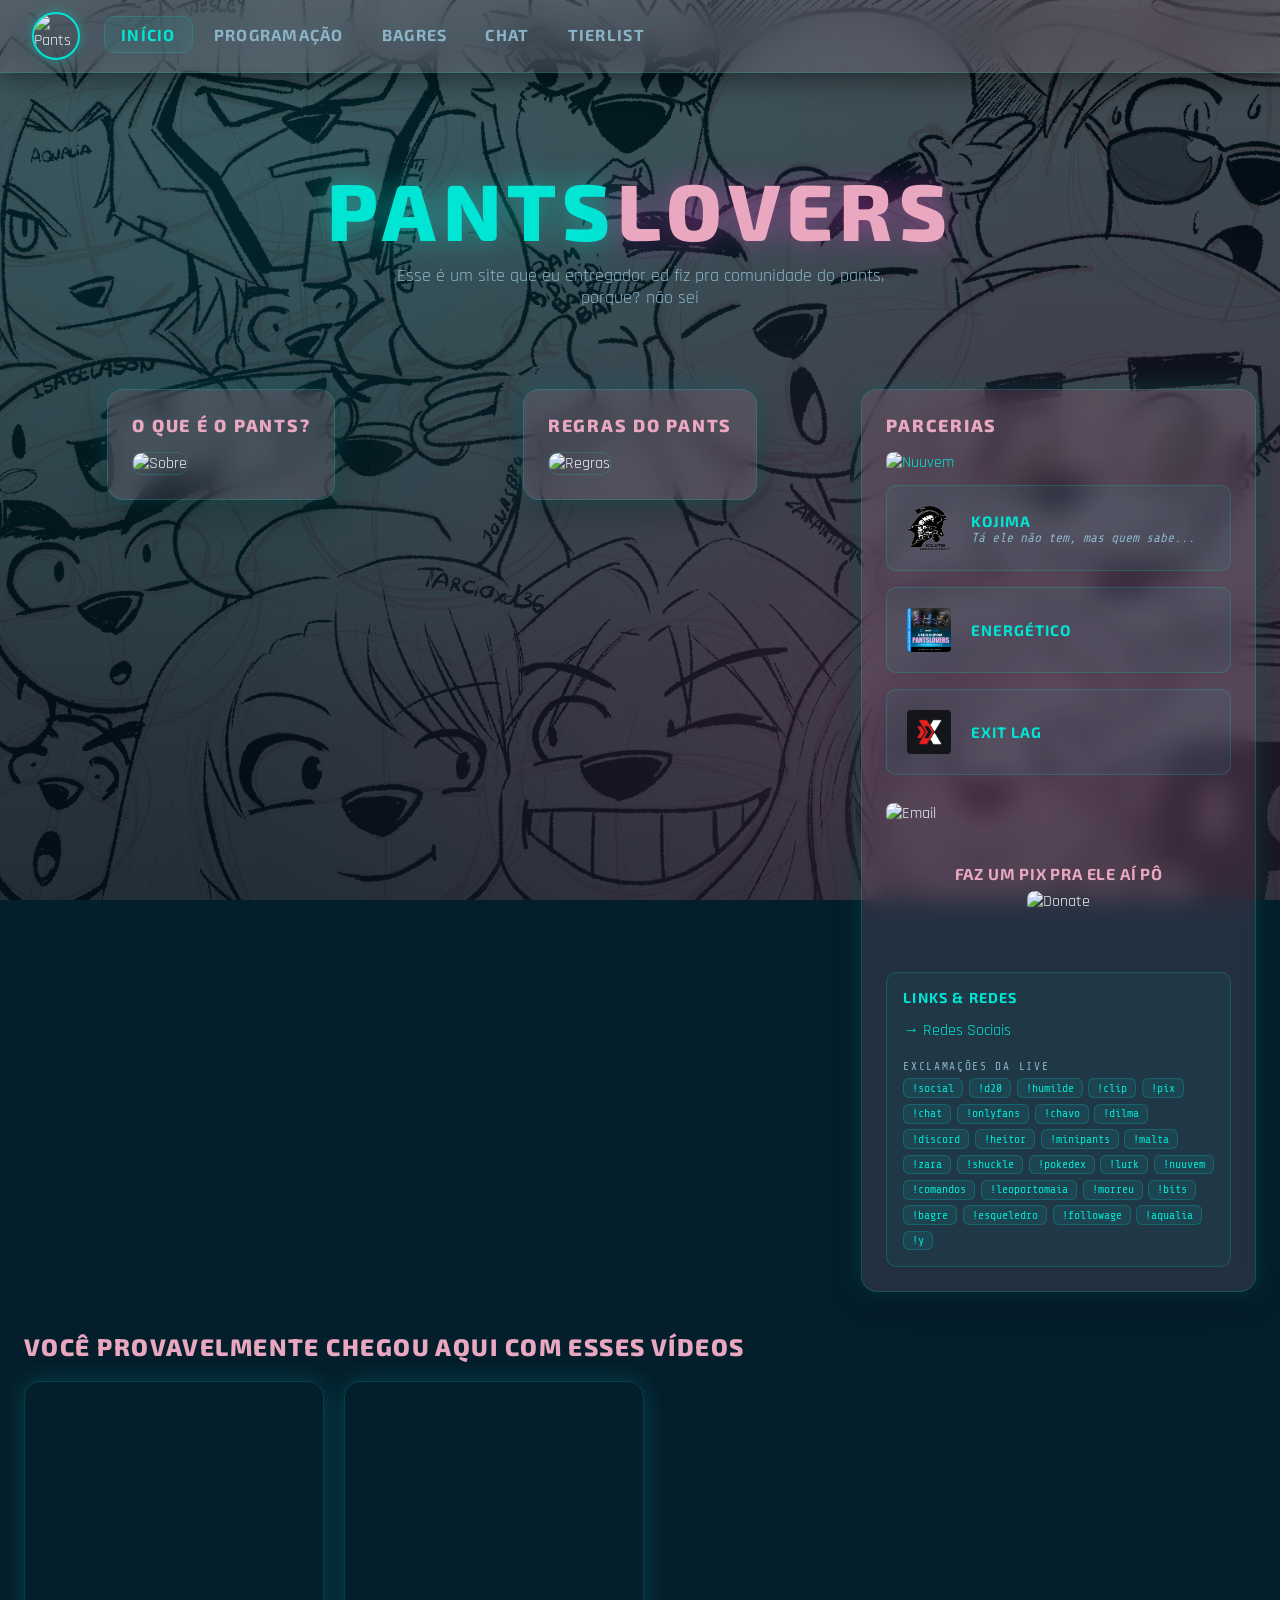
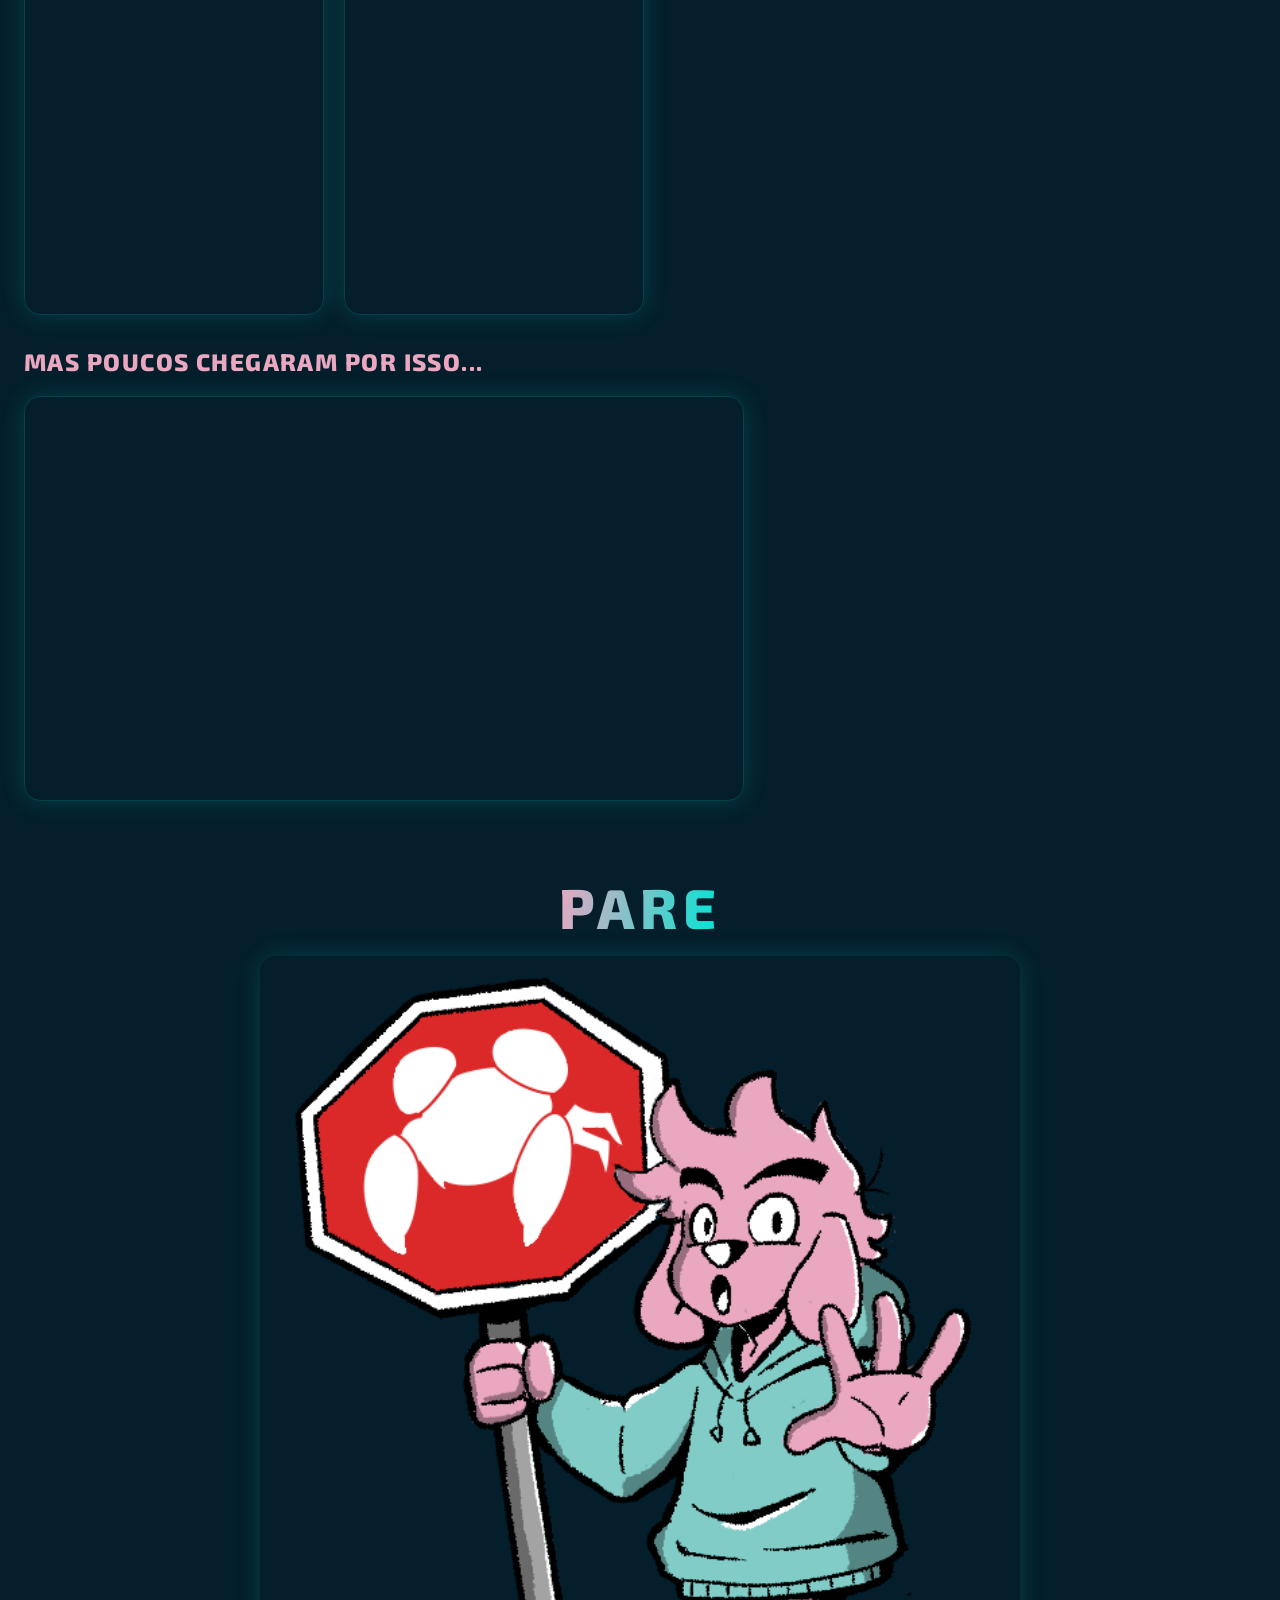
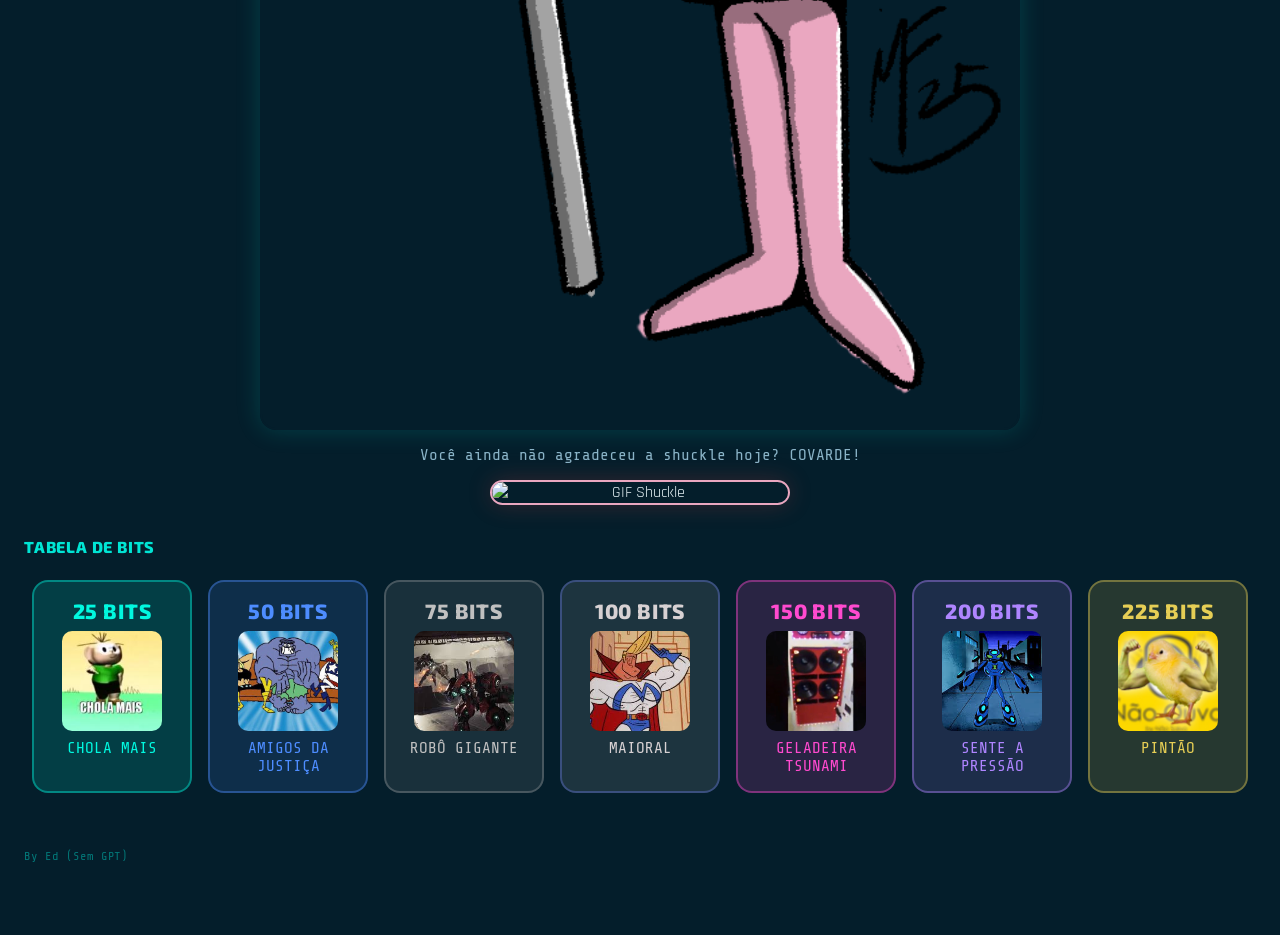
==== index.html @ c7becb66 "Add files via upload" ====
<!DOCTYPE html>
<html lang="pt-BR">
<head>
  <meta charset="UTF-8">
  <meta name="viewport" content="width=device-width, initial-scale=1.0">
  <title>Pantslovers</title>
  <link rel="shortcut icon" type="image/png" href="https://th.bing.com/th/id/OIP.NzB0qLwfiZDHKd0kUUE0ZAAAAA?r=0&rs=1&pid=ImgDetMain">
  <link rel="stylesheet" href="shared.css">
  <style>
    body {
      background-image:
        linear-gradient(rgba(4,18,28,0.75), rgba(4,18,28,0.88)),
        url(imagens/background_5.jpg);
    }

    .grande {
      text-align: center;
      padding: 4rem 1rem 3rem;
      position: relative;
      z-index: 1;
      animation: fadeInUp 0.6s ease both;
    }

    .grande-titulo {
      font-family: var(--font-title);
      font-weight: 800;
      font-size: clamp(2.5rem, 7vw, 5rem);
      letter-spacing: 0.08em;
      text-transform: uppercase;
      line-height: 1;
      margin-bottom: 1rem;
    }

    .grande-titulo .word-pants {
      color: var(--cyan);
      text-shadow: 0 0 30px rgba(0,229,212,0.5);
    }

    .grande-titulo .word-lovers {
      color: var(--pink);
      text-shadow: 0 0 30px rgba(232, 64, 198, 0.5);
    }

    .textin {
      font-size: 1.1rem;
      color: var(--text-muted);
      max-width: 500px;
      margin: 0 auto 2rem;
    }

.main-grid {
  display: grid;
  grid-template-columns: repeat(auto-fit, minmax(300px, 1fr));
  gap: 1.5rem;
  margin-bottom: 2.5rem;
  align-items: start;
}


    .card-title {
      font-family: var(--font-title);
      font-weight: 800;
      font-size: 1.1rem;
      letter-spacing: 0.1em;
      text-transform: uppercase;
      color: var(--pink);
      margin-bottom: 1rem;
      display: flex;
      align-items: center;
    }

.card-sobre,
.card-regras {
  max-width: 380px;
  justify-self: center;
}
.card-sobre img,
.card-regras img {
  width: 100%;
  border-radius: var(--radius-sm);
  border: 1px solid var(--glass-border);
}

    .parceria-item {
      display: flex;
      align-items: center;
      gap: 1rem;
      background: rgba(0,229,212,0.06);
      border: 1px solid var(--glass-border);
      border-radius: var(--radius-sm);
      padding: 1rem 1rem;
      margin-bottom: 1rem;
      transition: all 0.25s;
    }

    .parceria-item:hover {
      background: rgba(0,229,212,0.12);
      border-color: var(--cyan);
      transform: translateX(4px);
    }

    .parceria-item img {
      height: 52px;
      width: 52px;
      border-radius: 8px;
      padding: 4px;
    }

    .parceria-item .parceria-info h3 {
      font-family: var(--font-title);
      font-size: 0.95rem;
      color: var(--cyan);
      letter-spacing: 0.06em;
      text-transform: uppercase;
    }

    .parceria-info p {
      font-size: 0.82rem;
      color: var(--text-muted);
    }

    .parceria-phantom {
      font-size: 0.8rem;
      font-style: italic;
      font-family: var(--font-mono);
    }

    .donate-block {
      padding: 1rem;
      margin: 1rem;
      text-align: center;
    }

    .donate-block h3 {
      font-family: var(--font-title);
      font-size: 1rem;
      color: var(--pink);
      margin-bottom: 0.5rem;
      text-transform: uppercase;
      letter-spacing: 0.05em;
    }

    .donate-block img { width: 100%; border-radius: 8px; }

    .links-block {
      background: rgba(0,229,212,0.05);
      border: 1px solid var(--glass-border);
      border-radius: var(--radius-sm);
      padding: 1rem;
      margin-top: 2.75rem;
    }

    .links-block h3 {
      font-family: var(--font-title);
      font-size: 0.9rem;
      color: var(--cyan);
      text-transform: uppercase;
      letter-spacing: 0.08em;
      margin-bottom: 0.5rem;
    }

    .links-block .social-link {
      display: inline-flex;
      align-items: center;
      gap: 0.5rem;
      color: var(--cyan);
      padding: 0.4rem 0;
      transition: color 0.2s;
    }

    .links-block .social-link:hover { color: var(--pink); }

    .exclamacoes-label {
      font-family: var(--font-mono);
      font-size: 0.7rem;
      letter-spacing: 0.15em;
      color: var(--text-muted);
      text-transform: uppercase;
      margin: 0.75rem 0 0.35rem;
    }

    .exclamacoes-grid {
      display: flex;
      flex-wrap: wrap;
      gap: 0.35rem;
    }

    .exclamacoes-grid span {
      font-family: var(--font-mono);
      font-size: 0.72rem;
      background: rgba(0,229,212,0.08);
      border: 1px solid rgba(0,229,212,0.2);
      color: var(--cyan);
      border-radius: 6px;
      padding: 0.15rem 0.5rem;
      transition: all 0.2s;
    }

    .exclamacoes-grid span:hover {
      background: rgba(0,229,212,0.18);
      border-color: var(--cyan);
    }

    .videos-section { margin-bottom: 2.5rem; }

    .videos-title {
      font-family: var(--font-title);
      font-weight: 800;
      font-size: clamp(1.1rem, 2.5vw, 1.5rem);
      color: var(--pink);
      text-transform: uppercase;
      letter-spacing: 0.06em;
      margin-bottom: 1.25rem;
    }

    .shorts-row {
      display: flex;
      gap: 1.25rem;
      flex-wrap: wrap;
    }

    .shorts-video {
      flex: 0 0 min(300px, 100%);
      aspect-ratio: 9/16;
      border-radius: var(--radius);
      overflow: hidden;
      border: 1px solid var(--glass-border);
      box-shadow: var(--shadow-cyan);
    }

    .shorts-video iframe,
    .video-wide iframe {
      width: 100%;
      height: 100%;
      border: none;
    }

    .video-wide {
      margin-top: 2rem;
    }

    .video-wide-frame {
      aspect-ratio: 16/9;
      border-radius: var(--radius);
      overflow: hidden;
      max-width: 720px;
      border: 1px solid var(--glass-border);
      box-shadow: var(--shadow-cyan);
    }

    .shuckle-section {
      display: flex;
      flex-direction: column;
      align-items: center;
      gap: 1rem;
      padding: 2rem 0;
      text-align: center;
    }

    .paras-img {
      width: 100%;
      max-width: 760px;
      border-radius: var(--radius);
      border: 2px solid var(--navy);
      box-shadow: var(--shadow-cyan);
    }

    .shuckle-img {
      width: 300px;
      max-width: 100%;
      border-radius: var(--radius);
      border: 2px solid var(--pink);
      box-shadow: var(--shadow-red);
      animation: glow-pulse 2.5s ease-in-out infinite;
    }

    .pare-title {
      font-family: var(--font-title);
      font-weight: 800;
      font-size: clamp(2rem, 6vw, 3.5rem);
      text-transform: uppercase;
      letter-spacing: 0.1em;
      background: linear-gradient(100deg, var(--pink), var(--cyan));
      -webkit-text-fill-color: transparent;
      background-clip: text;
    }

    .pare-sub {
      font-size: 1rem;
      color: var(--text-muted);
      font-family: var(--font-mono);
    }

    .bits-section { margin-bottom: 2rem; }

    .bits-grid {
      display: flex;
      flex-wrap: wrap;
      justify-content: center;
      gap: 1rem;
    }

    .bit-card {
      border-radius: var(--radius);
      padding: 1rem;
      width: 160px;
      text-align: center;
      border: 2px solid transparent;
      transition: transform 0.25s, box-shadow 0.25s;
      cursor: default;
    }

    .bit-card:hover {
      transform: translateY(-6px) scale(1.04);
    }

    .bit-amount {
      font-family: var(--font-title);
      font-weight: 800;
      font-size: 1.3rem;
      letter-spacing: 0.04em;
      margin-bottom: 0.25rem;
    }

    .bit-card img {
      width: 100px;
      height: 100px;
      object-fit: cover;
      border-radius: 10px;
      margin: 0.5rem auto;
      display: block;
    }

    .bit-name {
      font-family: var(--font-mono);
      text-transform: uppercase;
      margin-top: 0.25rem;
    }

    .bit-chola    { background: rgba(1,248,223,0.15);  border-color: rgba(1,248,223,0.4);  color: #01f8df; }
    .bit-amigos   { background: rgba(78,141,255,0.15); border-color: rgba(78,141,255,0.4); color: #4e8dff; }
    .bit-robo     { background: rgba(180,180,180,0.12);border-color: rgba(180,180,180,0.3);color: #c0c0c0; }
    .bit-maioral  { background: rgba(215,209,211,0.12);border-color: rgba(100,120,220,0.4);color: #d7d1d3; }
    .bit-geladeira{ background: rgba(255,74,207,0.15); border-color: rgba(255,74,207,0.4); color: #ff4acf; }
    .bit-pressao  { background: rgba(175,133,255,0.15);border-color: rgba(175,133,255,0.4);color: #af85ff; }
    .bit-pinto    { background: rgba(230,206,85,0.15); border-color: rgba(230,206,85,0.4); color: #e6ce55; }

    @media (max-width: 600px) {
      .bit-card { width: 140px; }
    }
  </style>
</head>
<body>

<header>
  <nav class="navbar">
    <img src="https://static-cdn.jtvnw.net/jtv_user_pictures/e7f64b57-118c-4073-9d34-3a8b1b44bbae-profile_image-300x300.png" alt="Pants" class="pantito">
    <ul class="nav-links" id="navLinks">
      <li><a href="index.html" class="active">Início</a></li>
      <li><a href="programacao.html">Programação</a></li>
      <li><a href="bagres.html">Bagres</a></li>
      <li><a href="chat.html">Chat</a></li>
      <li><a href="tierlist.html">Tierlist</a></li>
    </ul>
    <div class="hamburger" id="hamburger" onclick="toggleMenu()">
      <span></span><span></span><span></span>
    </div>
  </nav>
</header>

<div class="page-content">

  <div class="grande">
    <h1 class="grande-titulo">
      <span class="word-pants">Pants</span><span class="word-lovers">lovers</span>
    </h1>
    <p class="textin">Esse é um site que eu entregador ed fiz pra comunidade do pants, porque? não sei</p>
  </div>

  <div class="main-grid">

    <div class="glass-card card-sobre animate-in" style="animation-delay:0.1s">
      <p class="card-title">O que é o Pants?</p>
      <img src="https://panels.twitch.tv/panel-63772310-image-3bea2ddf-6f74-4fd7-a636-ab6b27de6d7e" alt="Sobre">
    </div>

    <div class="glass-card card-regras animate-in" style="animation-delay:0.2s">
      <p class="card-title">Regras do Pants</p>
      <img src="https://panels.twitch.tv/panel-63772310-image-9814fcbc-d16b-400e-aafb-b081f04f1137" alt="Regras">
    </div>

    <div class="glass-card card-parcerias animate-in" style="animation-delay:0.3s">
      <p class="card-title">Parcerias</p>

      <a href="https://www.nuuvem.com" target="_blank">
        <img src="https://panels.twitch.tv/panel-63772310-image-ddaa9ffb-26b3-4c2a-86fc-6ef9bf48a4f2" alt="Nuuvem" style="width:100%;border-radius:8px;margin-bottom:0.75rem">
      </a>

      <div class="parceria-item">
        <img src="imagens/Kojima.png" alt="Kojima">
        <div class="parceria-info">
          <h3>Kojima</h3>
          <p class="parceria-phantom">Tá ele não tem, mas quem sabe...</p>
        </div>
      </div>

      <div class="parceria-item">
        <img src="imagens/energetico.png" alt="Energético">
        <div class="parceria-info">
          <h3>Energético</h3>
        </div>
      </div>

      <div class="parceria-item">
        <img src="imagens/exitlag.png" alt="Exit Lag">
        <div class="parceria-info">
          <h3>Exit Lag</h3>
        </div>
      </div>

      <img src="https://panels.twitch.tv/panel-63772310-image-cfeb588a-3ef3-4ce7-9598-5d747c27d511" alt="Email" style="width:100%;border-radius:8px;margin:0.75rem 0 0.5rem">

      <div class="donate-block">
        <h3>Faz um pix pra ele aí pô</h3>
        <img src="https://panels.twitch.tv/panel-63772310-image-238867c9-30a8-4a80-baa1-06dfebf992d1" alt="Donate"></a>
      </div>

      <div class="links-block">
        <h3>Links & Redes</h3>
        <a href="https://linktr.ee/pants_jpeg" class="social-link" target="_blank">→ Redes Sociais</a>
        <p class="exclamacoes-label">Exclamações da Live</p>
        <div class="exclamacoes-grid">
          <span>!social</span><span>!d20</span><span>!humilde</span><span>!clip</span>
          <span>!pix</span><span>!chat</span><span>!onlyfans</span><span>!chavo</span>
          <span>!dilma</span><span>!discord</span><span>!heitor</span><span>!minipants</span>
          <span>!malta</span><span>!zara</span><span>!shuckle</span><span>!pokedex</span>
          <span>!lurk</span><span>!nuuvem</span><span>!comandos</span><span>!leoportomaia</span>
          <span>!morreu</span><span>!bits</span><span>!bagre</span><span>!esqueledro</span>
          <span>!followage</span><span>!aqualia</span><span>!y</span>
        </div>
      </div>
    </div>

  </div>


  <div class="videos-section animate-in" style="animation-delay:0.4s">
    <p class="videos-title">Você provavelmente chegou aqui com esses vídeos</p>
    <div class="shorts-row">
      <div class="shorts-video">
        <iframe src="https://www.youtube.com/embed/QkW3wUoAwy0" title="YouTube Shorts 1"
          allow="accelerometer; autoplay; clipboard-write; encrypted-media; gyroscope; picture-in-picture" allowfullscreen></iframe>
      </div>
      <div class="shorts-video">
        <iframe src="https://www.youtube.com/embed/UQ2FY1uPCXI" title="YouTube Shorts 2"
          allow="accelerometer; autoplay; clipboard-write; encrypted-media; gyroscope; picture-in-picture" allowfullscreen></iframe>
      </div>
    </div>

    <div class="video-wide animate-in" style="animation-delay:0.5s">
      <p class="videos-title" style="margin-top:1.5rem">Mas poucos chegaram por isso...</p>
      <div class="video-wide-frame">
        <iframe src="https://www.youtube.com/embed/oJ_N05lRGOQ" title="Vídeo Horizontal"
          allow="accelerometer; autoplay; clipboard-write; encrypted-media; gyroscope; picture-in-picture" allowfullscreen></iframe>
      </div>
    </div>
  </div>

  <div class="shuckle-section animate-in" style="animation-delay:0.55s">
    <p class="pare-title">PARE</p>
    <img src="imagens/paras.png" alt="Paras" class="paras-img">
    <p class="pare-sub">Você ainda não agradeceu a shuckle hoje? COVARDE!</p>
    <img src="https://media1.tenor.com/m/7OrgmrS7M2EAAAAC/cute-pokemon.gif" alt="GIF Shuckle" class="shuckle-img">
  </div>

  <!-- BITS -->
  <div class="bits-section animate-in" style="animation-delay:0.6s">
    <p class="section-title">Tabela de Bits</p>
    <div class="bits-grid">
      <div class="bit-card bit-chola">
        <div class="bit-amount">25 BITS</div>
        <img src="imagens/chola mais.jpg" alt="Chola Mais">
        <div class="bit-name">Chola Mais</div>
      </div>
      <div class="bit-card bit-amigos">
        <div class="bit-amount">50 BITS</div>
        <img src="imagens/amigos.jpg" alt="Amigos">
        <div class="bit-name">Amigos da Justiça</div>
      </div>
      <div class="bit-card bit-robo">
        <div class="bit-amount">75 BITS</div>
        <img src="imagens/robogigante.jpg" alt="Robô">
        <div class="bit-name">Robô Gigante</div>
      </div>
      <div class="bit-card bit-maioral">
        <div class="bit-amount">100 BITS</div>
        <img src="imagens/MAIORAL.jpg" alt="Maioral">
        <div class="bit-name">Maioral</div>
      </div>
      <div class="bit-card bit-geladeira">
        <div class="bit-amount">150 BITS</div>
        <img src="imagens/geladeira.jpg" alt="Geladeira">
        <div class="bit-name">Geladeira Tsunami</div>
      </div>
      <div class="bit-card bit-pressao">
        <div class="bit-amount">200 BITS</div>
        <img src="imagens/ecoeco.jpg" alt="Pressão">
        <div class="bit-name">Sente a Pressão</div>
      </div>
      <div class="bit-card bit-pinto">
        <div class="bit-amount">225 BITS</div>
        <img src="imagens/pintao.jpg" alt="Pintão">
        <div class="bit-name">Pintão</div>
      </div>
    </div>
  </div>

  <footer class="by-ed">By Ed (Sem GPT)</footer>

</div>

<script>
function toggleMenu() {
  document.getElementById('navLinks').classList.toggle('open');
}
</script>

</body>
</html>
---- shared.css ----
@import url('https://fonts.googleapis.com/css2?family=Rajdhani:wght@400;600;700&family=Exo+2:wght@300;400;600;800&family=Share+Tech+Mono&display=swap');

*, *::before, *::after {
  margin: 0;
  padding: 0;
  box-sizing: border-box;
}

:root {
  --pink: #eaa7c0;
  --pink-dark: #e03b78;
  --cyan: #00e5d4;
  --cyan-dark: #00a89a;
  --blue: #4fa3d1;
  --navy: #041e2b;
  --navy2: #062030;
  --glass: rgba(6, 32, 48, 0.72);
  --glass-border: rgba(0, 229, 212, 0.18);
  --glass-border-red: rgba(232, 64, 64, 0.3);
  --card-bg: rgba(234, 167, 192, 0.132);
  --text: #e8f4f8;
  --text-muted: #8ab4c8;
  --shadow-cyan: 0 0 24px rgba(0,229,212,0.18);
  --shadow-red: 0 0 24px rgba(232,64,64,0.22);
  --radius: 16px;
  --radius-sm: 10px;
  --font-title: 'Exo 2', sans-serif;
  --font-body: 'Rajdhani', sans-serif;
  --font-mono: 'Share Tech Mono', monospace;
}

body {
  font-family: var(--font-body);
  color: var(--text);
  min-height: 100vh;
  background-color: var(--navy);
  background-attachment: fixed;
  background-repeat: no-repeat;
  background-size: cover;
  overflow-x: hidden;
}

body::before {
  content: '';
  position: fixed;
  inset: 0;
  background: 
    radial-gradient(ellipse at 20% 20%, rgba(0, 229, 214, 0.111) 0%, transparent 55%),
    radial-gradient(ellipse at 80% 80%, rgba(216, 79, 143, 0.186) 0%, transparent 55%);
  pointer-events: none;
  z-index: 0;
}

/* ── NAVBAR ── */
header {
  position: sticky;
  top: 0;
  z-index: 1230;
  background: rgba(234, 167, 192, 0.132);
  backdrop-filter: blur(20px);
  -webkit-backdrop-filter: blur(20px);
  border-bottom: 1px solid var(--glass-border);
  padding: 0 2rem;
  box-shadow: 0 4px 30px rgba(0,0,0,0.5);
}

.navbar {
  display: flex;
  align-items: center;
  gap: 0;
  max-width: 1400px;
  margin: 0 auto;
  height: 72px;
}

.pantito {
  height: 48px;
  width: 48px;
  border-radius: 50%;
  border: 2px solid var(--cyan);
  box-shadow: 0 0 12px rgba(0,229,212,0.4);
  margin-right: 1.5rem;
  transition: transform 0.3s, box-shadow 0.3s;
  flex-shrink: 0;
}

.pantito:hover {
  transform: scale(1.1) rotate(5deg);
  box-shadow: 0 0 22px rgba(0, 229, 212, 0.7), 0 0 12px rgba(229, 0, 202, 0.584);
}

.nav-links {
  display: flex;
  gap: 0.25rem;
  list-style: none;
  align-items: center;
}

.nav-links a {
  font-family: var(--font-title);
  font-weight: 700;
  letter-spacing: 0.08em;
  text-transform: uppercase;
  text-decoration: none;
  color: var(--text-muted);
  padding: 0.5rem 1rem;
  border-radius: var(--radius-sm);
  border: 1px solid transparent;
  transition: all 0.25s ease;
}

.nav-links a:hover,
.nav-links a.active {
  color: var(--cyan);
  border-color: var(--glass-border);
  background: rgba(0,229,212,0.07);
}

/* ── SECTION WRAPPER ── */
.page-content {
  position: relative;
  z-index: 1;
  padding: 2rem 1.5rem 4rem;
  max-width: 1400px;
  margin: 0 auto;
}

/* ── GLASS CARD ── */
.glass-card {
  background: var(--card-bg);
  border: 1px solid var(--glass-border);
  border-radius: var(--radius);
  backdrop-filter: blur(12px);
  -webkit-backdrop-filter: blur(12px);
  box-shadow: var(--shadow-cyan), 0 8px 32px rgba(0,0,0,0.4);
  padding: 1.5rem;
  transition: transform 0.3s ease, box-shadow 0.3s ease;
}

.glass-card:hover {
  transform: translateY(-4px);
  box-shadow: 0 0 32px rgba(0,229,212,0.28), 0 16px 48px rgba(0,0,0,0.5);
}

/* ── SECTION TITLE ── */
.section-title {
  font-family: var(--font-title);
  font-weight: 800;
  color: var(--cyan);
  letter-spacing: 0.05em;
  text-transform: uppercase;
  display: flex;
  align-items: center;
  margin-bottom: 1.5rem;
}

/* ── BADGE FOOTER ── */
.by-ed {
  font-family: var(--font-mono);
  font-size: 0.75rem;
  color: rgba(0,229,212,0.45);
  text-align: left;
  padding: 1.5rem 0 0.5rem;
  letter-spacing: 0.08em;
}

/* ── SCROLLBAR ── */
::-webkit-scrollbar { width: 6px; }
::-webkit-scrollbar-track { background: var(--cyan); }
::-webkit-scrollbar-thumb { background: var(--pink); border-radius: 3px; }
::-webkit-scrollbar-thumb:hover { background: var(--pink-dark); }

/* ── LINKS ── */
a { color: var(--cyan); text-decoration: none; transition: color 0.2s; }
a:hover { color: var(--pink); }

/* ── ANIMATIONS ── */
@keyframes fadeInUp {
  from { opacity: 0; transform: translateY(240px); }
  to { opacity: 1; transform: translateY(0); }
}

@keyframes glow-pulse {
  0%, 100% { box-shadow: 0 0 8px rgba(0,229,212,0.3); }
  50% { box-shadow: 0 0 22px rgba(255, 247, 0, 0.7); }
}

.animate-in {
  animation: fadeInUp 0.5s ease both;
}

/* ── RESPONSIVE NAV ── */
.hamburger {
  display: none;
  flex-direction: column;
  gap: 5px;
  cursor: pointer;
  margin-left: auto;
  padding: 8px;
}
.hamburger span {
  width: 26px;
  height: 2px;
  background: var(--cyan);
  border-radius: 2px;
  transition: all 0.3s;
}

@media (max-width: 768px) {
  header { padding: 0 1rem; }
  
  .hamburger { display: flex; }

  .nav-links {
    position: fixed;
    top: 72px;
    left: 0;
    right: 0;
    background: rgba(4,18,28,0.97);
    backdrop-filter: blur(20px);
    flex-direction: column;
    align-items: stretch;
    padding: 1rem;
    gap: 0.25rem;
    border-bottom: 1px solid var(--glass-border);
    transform: translateY(-110%);
    transition: transform 0.3s ease;
    z-index: 999;
  }

  .nav-links.open { transform: translateY(0); }

  .nav-links a {
    padding: 0.75rem 1.25rem;
    font-size: 1.1rem;
  }

  .page-content { padding: 1.5rem 1rem 3rem; }
}
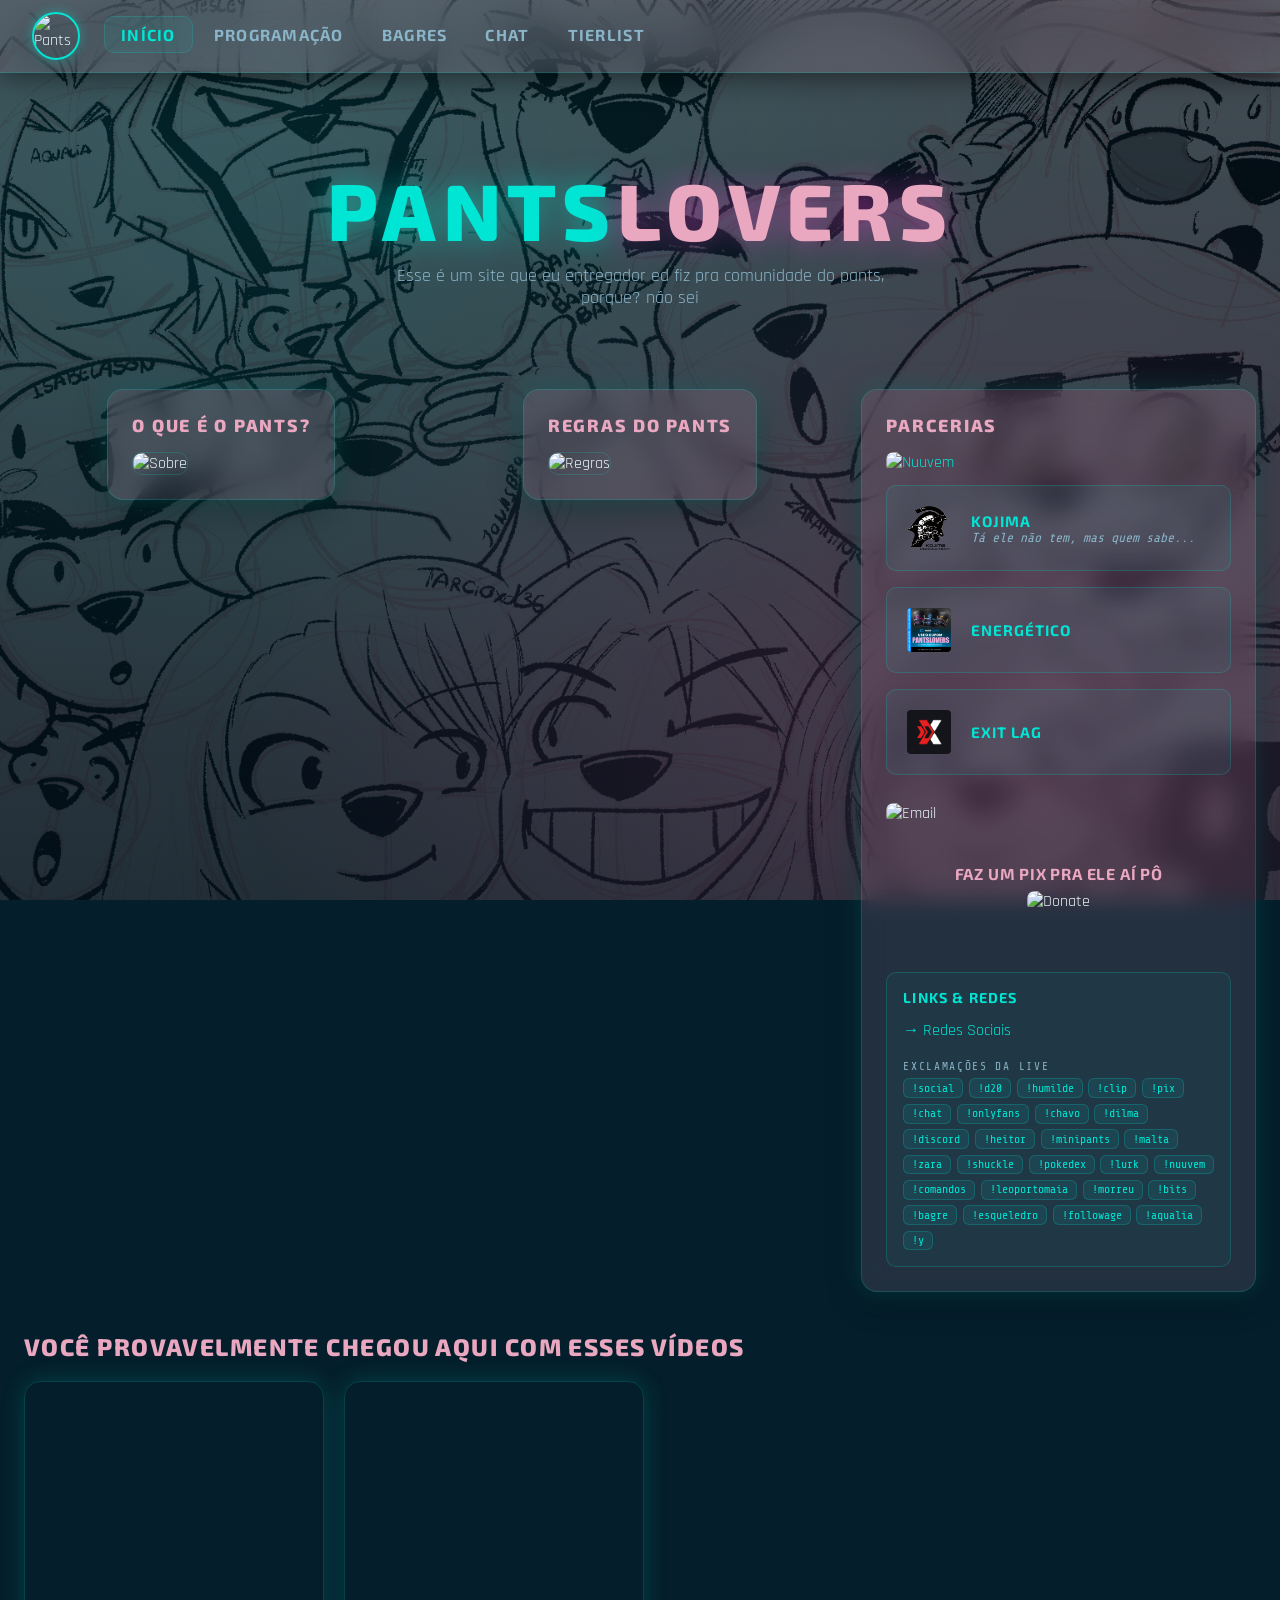
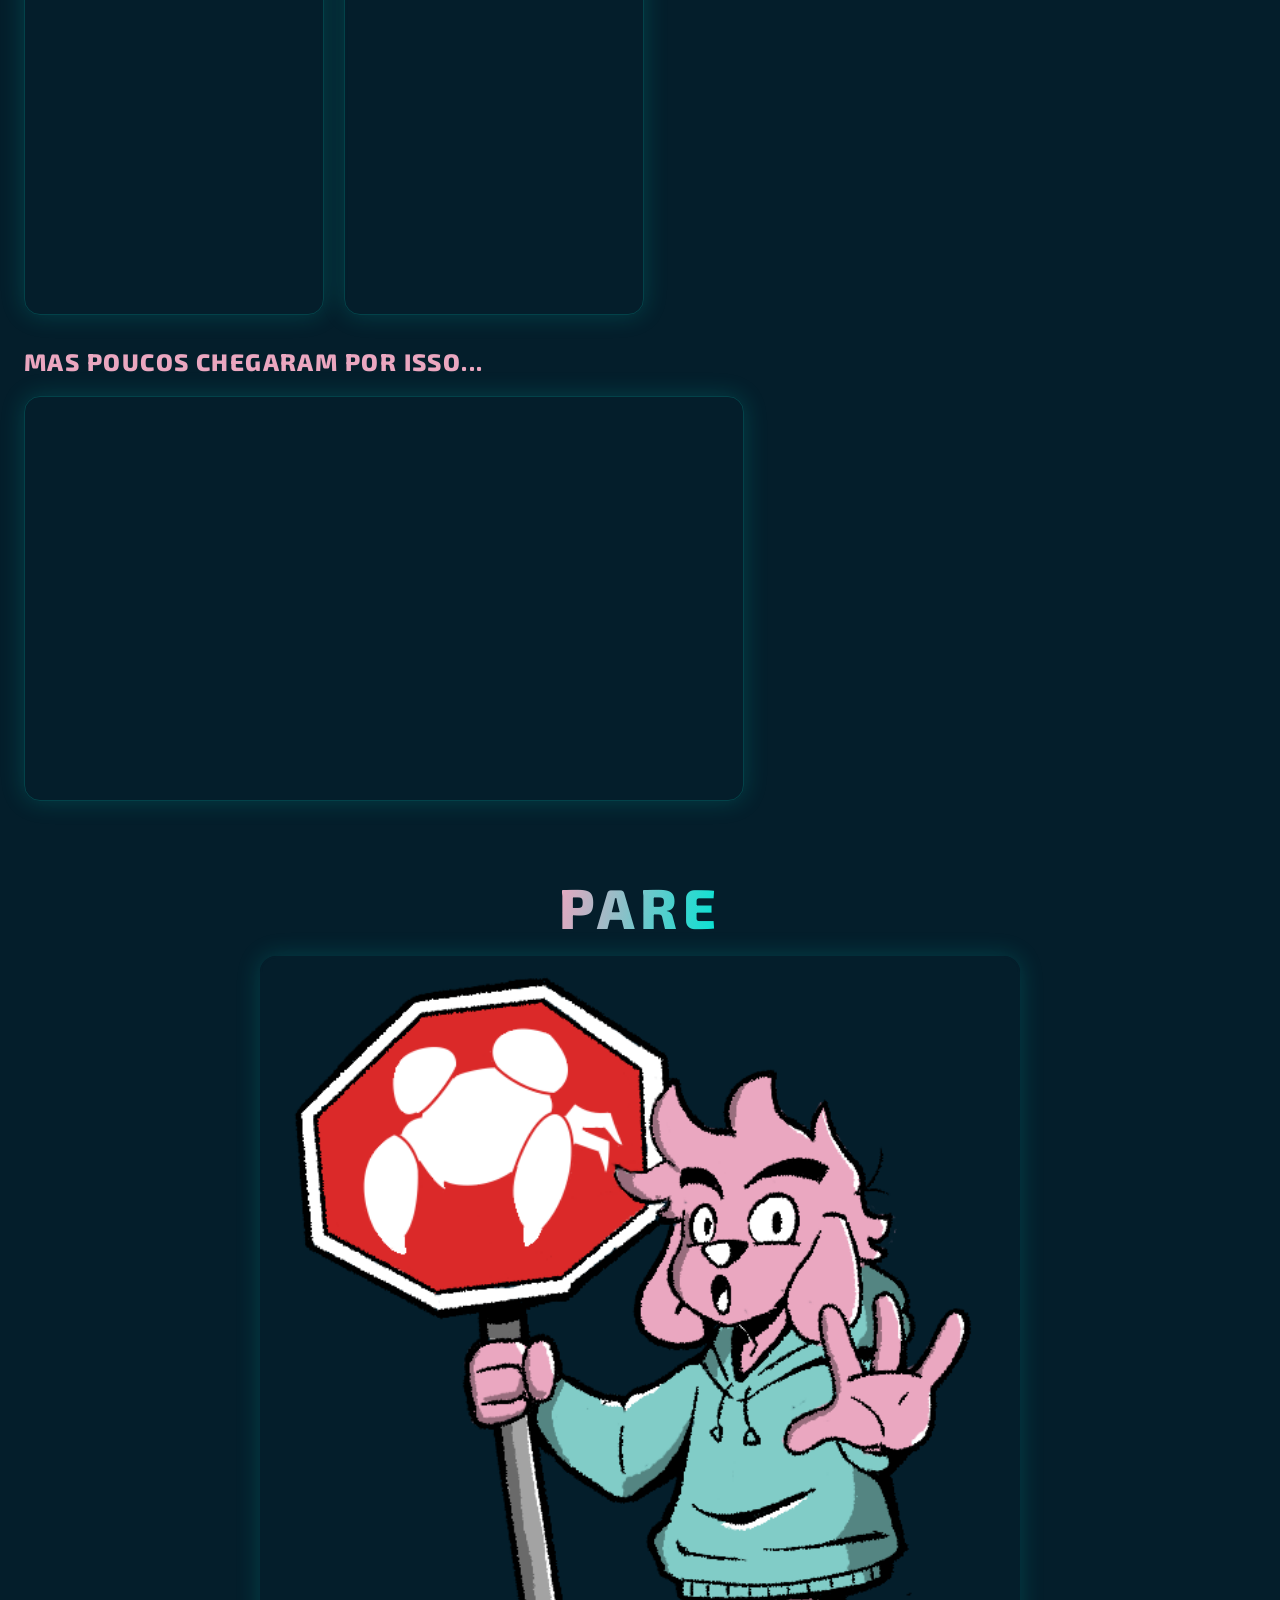
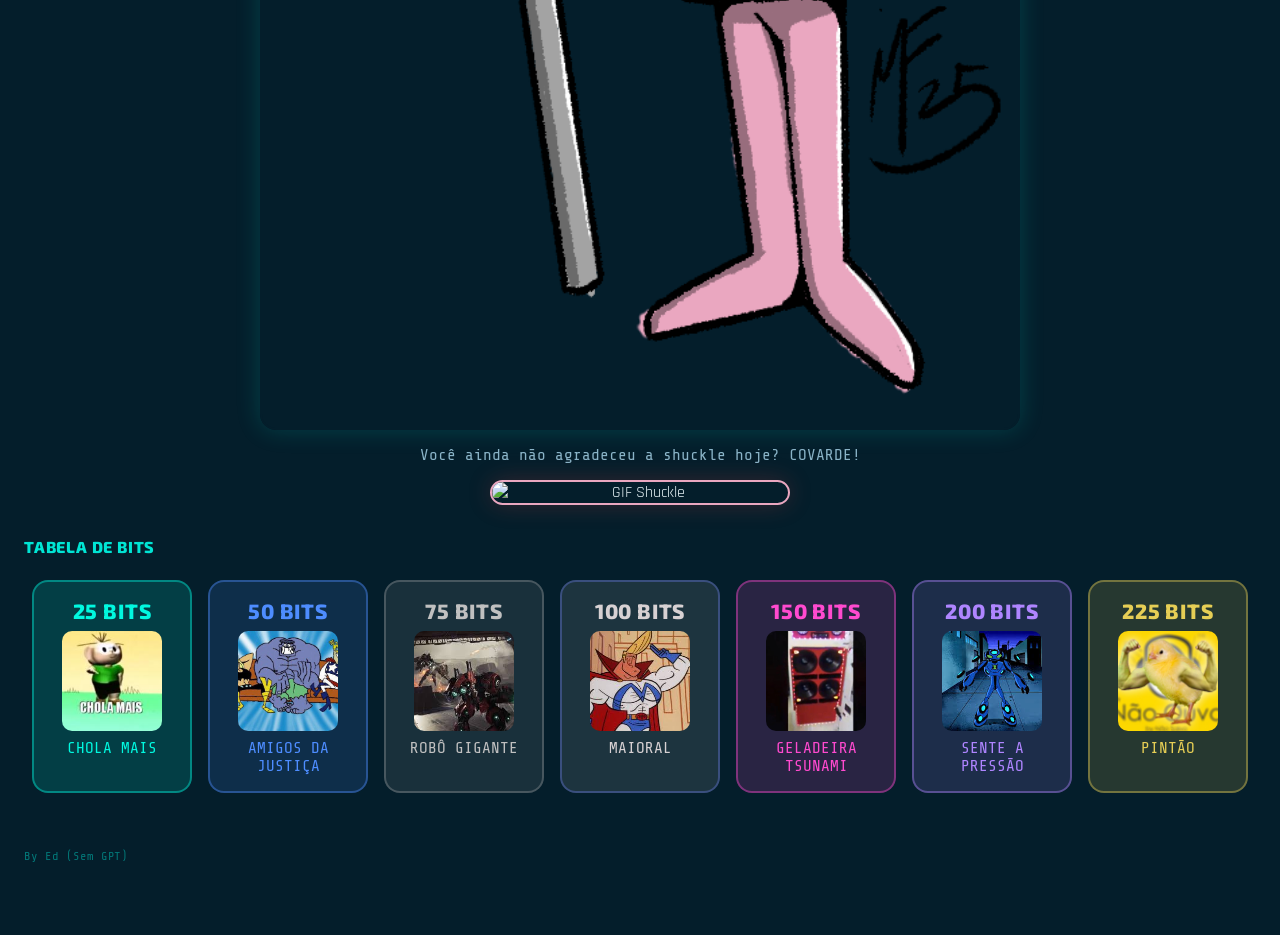
==== commit d3f473c1: "index.html" ====
--- a/index.html
+++ b/index.html
@@ -520,9 +520,25 @@
 </div>
 
 <script>
-function toggleMenu() {
-  document.getElementById('navLinks').classList.toggle('open');
-}
+  var hamburger = document.getElementById('hamburger');
+  var navLinks = document.getElementById('navLinks');
+
+  hamburger.addEventListener('click', function() {
+    navLinks.classList.toggle('open');
+  });
+
+  var links = navLinks.querySelectorAll('a');
+  links.forEach(function(link) {
+    link.addEventListener('click', function() {
+      navLinks.classList.remove('open');
+    });
+  });
+
+  document.addEventListener('click', function(e) {
+    if (!hamburger.contains(e.target) && !navLinks.contains(e.target)) {
+      navLinks.classList.remove('open');
+    }
+  });
 </script>
 
 </body>
--- a/shared.css
+++ b/shared.css
@@ -189,7 +189,6 @@
   animation: fadeInUp 0.5s ease both;
 }
 
-/* ── RESPONSIVE NAV ── */
 .hamburger {
   display: none;
   flex-direction: column;
@@ -197,6 +196,8 @@
   cursor: pointer;
   margin-left: auto;
   padding: 8px;
+  z-index: 1001;
+  position: relative;
 }
 .hamburger span {
   width: 26px;
@@ -204,11 +205,12 @@
   background: var(--cyan);
   border-radius: 2px;
   transition: all 0.3s;
+  display: block;
 }
 
 @media (max-width: 768px) {
   header { padding: 0 1rem; }
-  
+
   .hamburger { display: flex; }
 
   .nav-links {
@@ -216,8 +218,9 @@
     top: 72px;
     left: 0;
     right: 0;
-    background: rgba(4,18,28,0.97);
+    background: rgba(4,18,28,0.98);
     backdrop-filter: blur(20px);
+    -webkit-backdrop-filter: blur(20px);
     flex-direction: column;
     align-items: stretch;
     padding: 1rem;
@@ -226,13 +229,18 @@
     transform: translateY(-110%);
     transition: transform 0.3s ease;
     z-index: 999;
+    pointer-events: none;
   }
 
-  .nav-links.open { transform: translateY(0); }
+  .nav-links.open {
+    transform: translateY(0);
+    pointer-events: all;
+  }
 
   .nav-links a {
     padding: 0.75rem 1.25rem;
     font-size: 1.1rem;
+    display: block;
   }
 
   .page-content { padding: 1.5rem 1rem 3rem; }
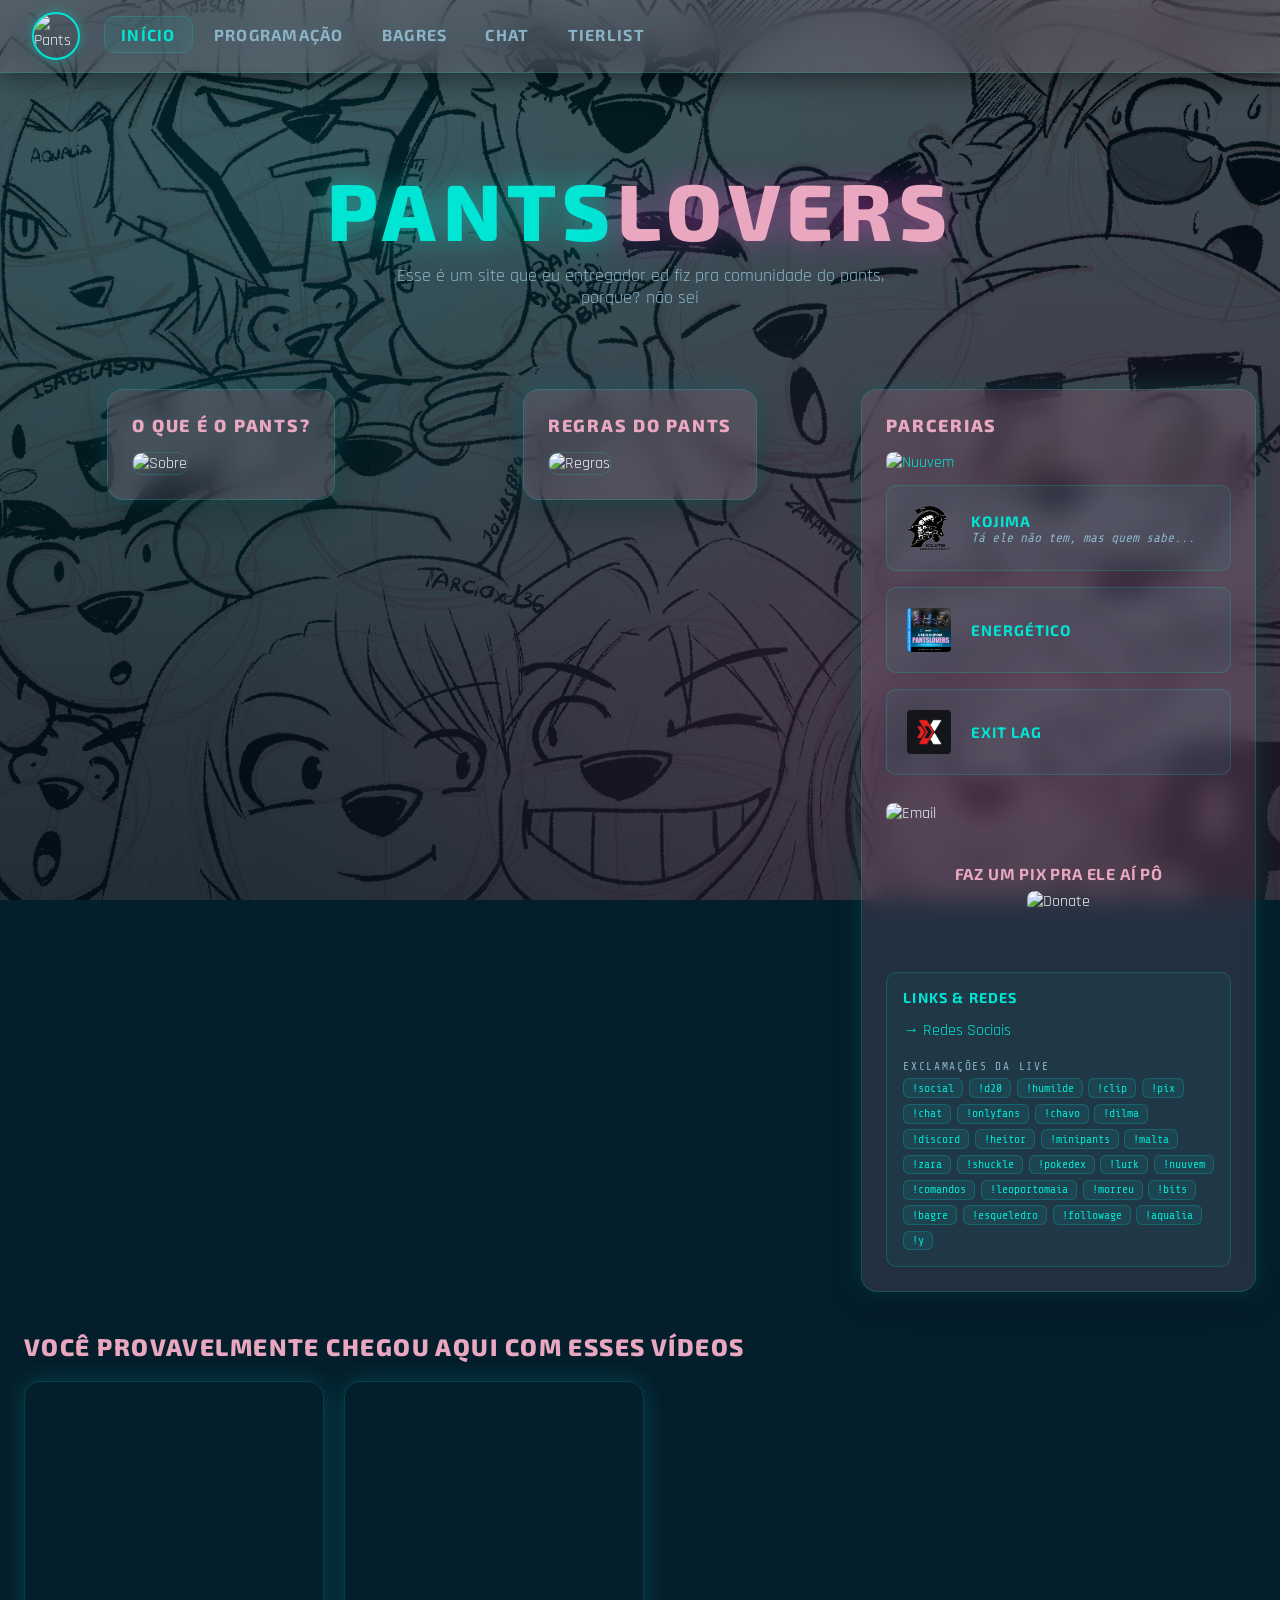
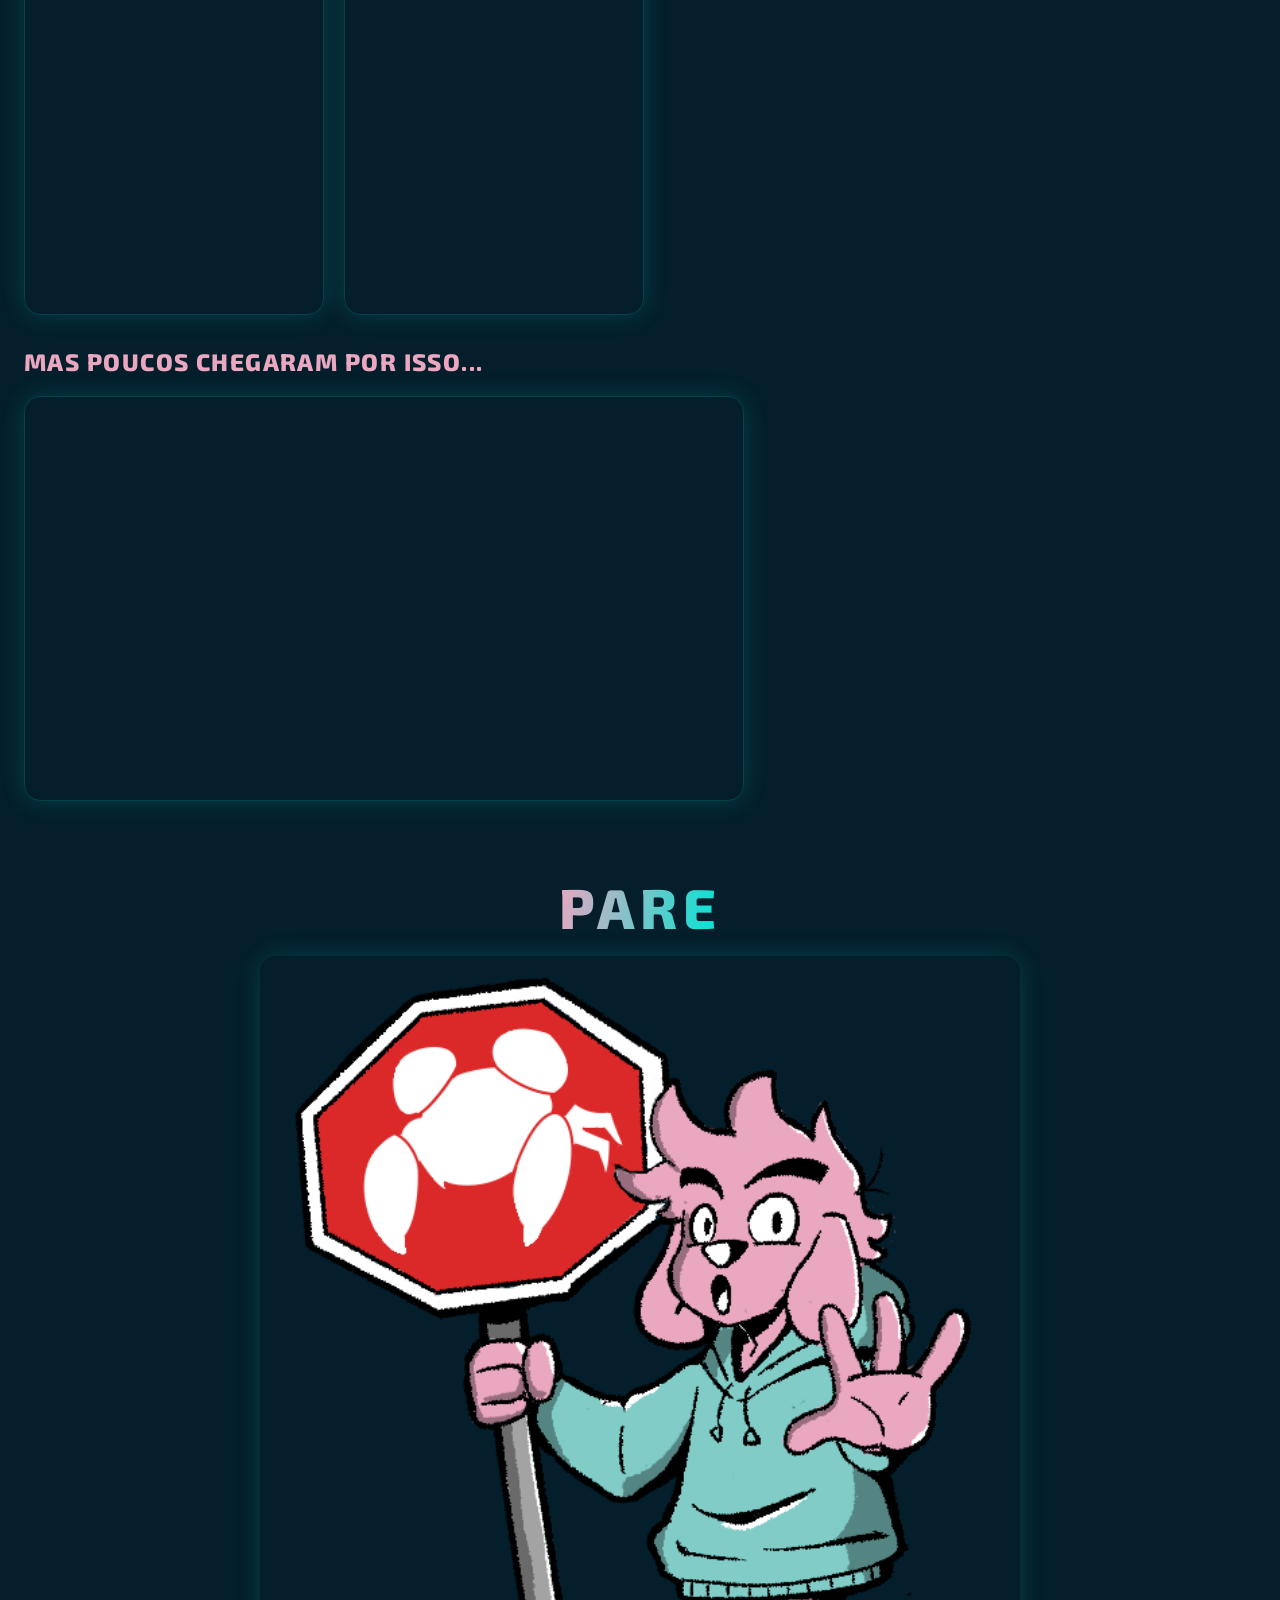
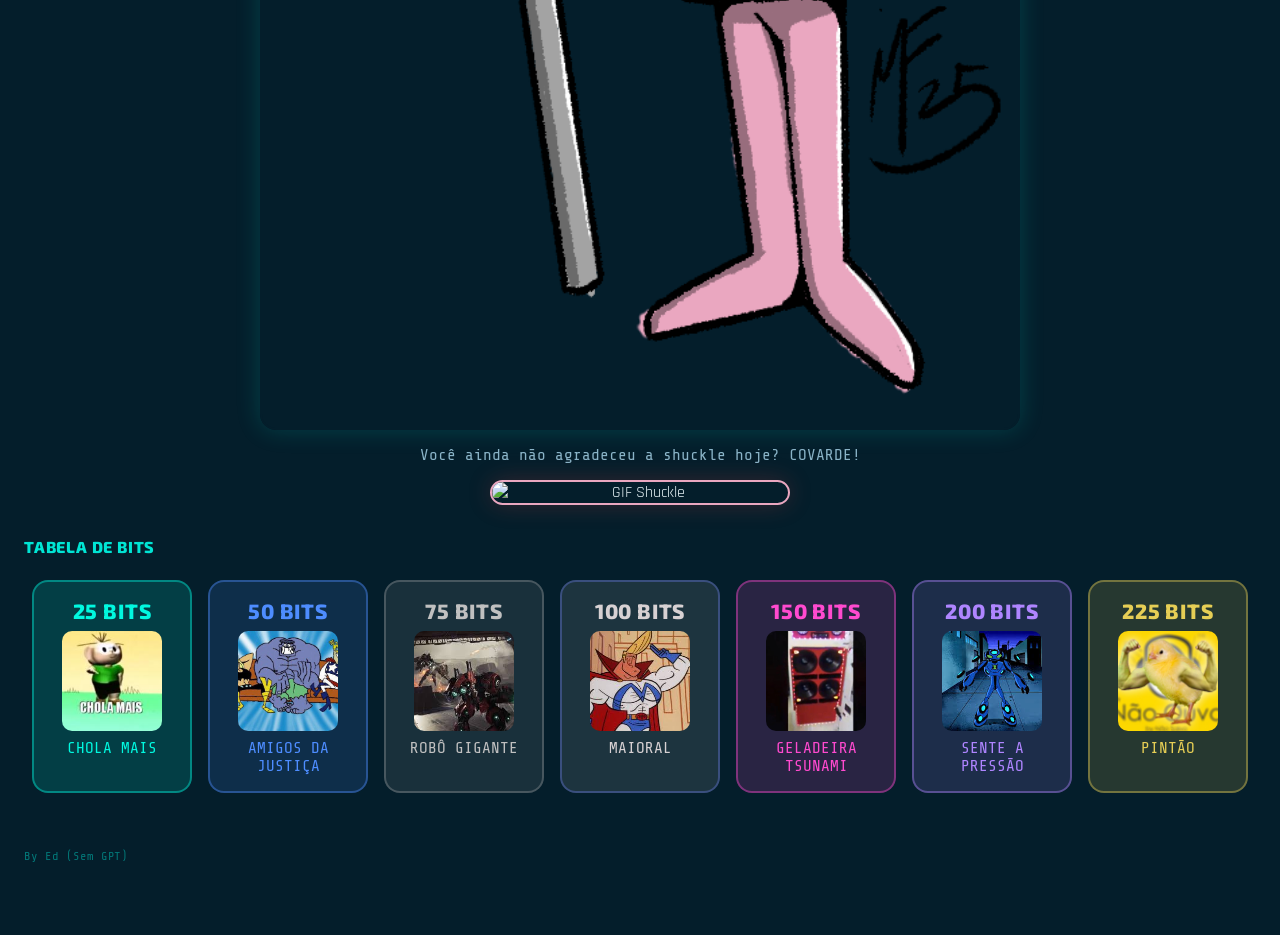
==== commit 2239931a: "Update index.html" ====
--- a/index.html
+++ b/index.html
@@ -362,7 +362,7 @@
       <li><a href="chat.html">Chat</a></li>
       <li><a href="tierlist.html">Tierlist</a></li>
     </ul>
-    <div class="hamburger" id="hamburger" onclick="toggleMenu()">
+    <div class="hamburger" id="hamburger">
       <span></span><span></span><span></span>
     </div>
   </nav>
